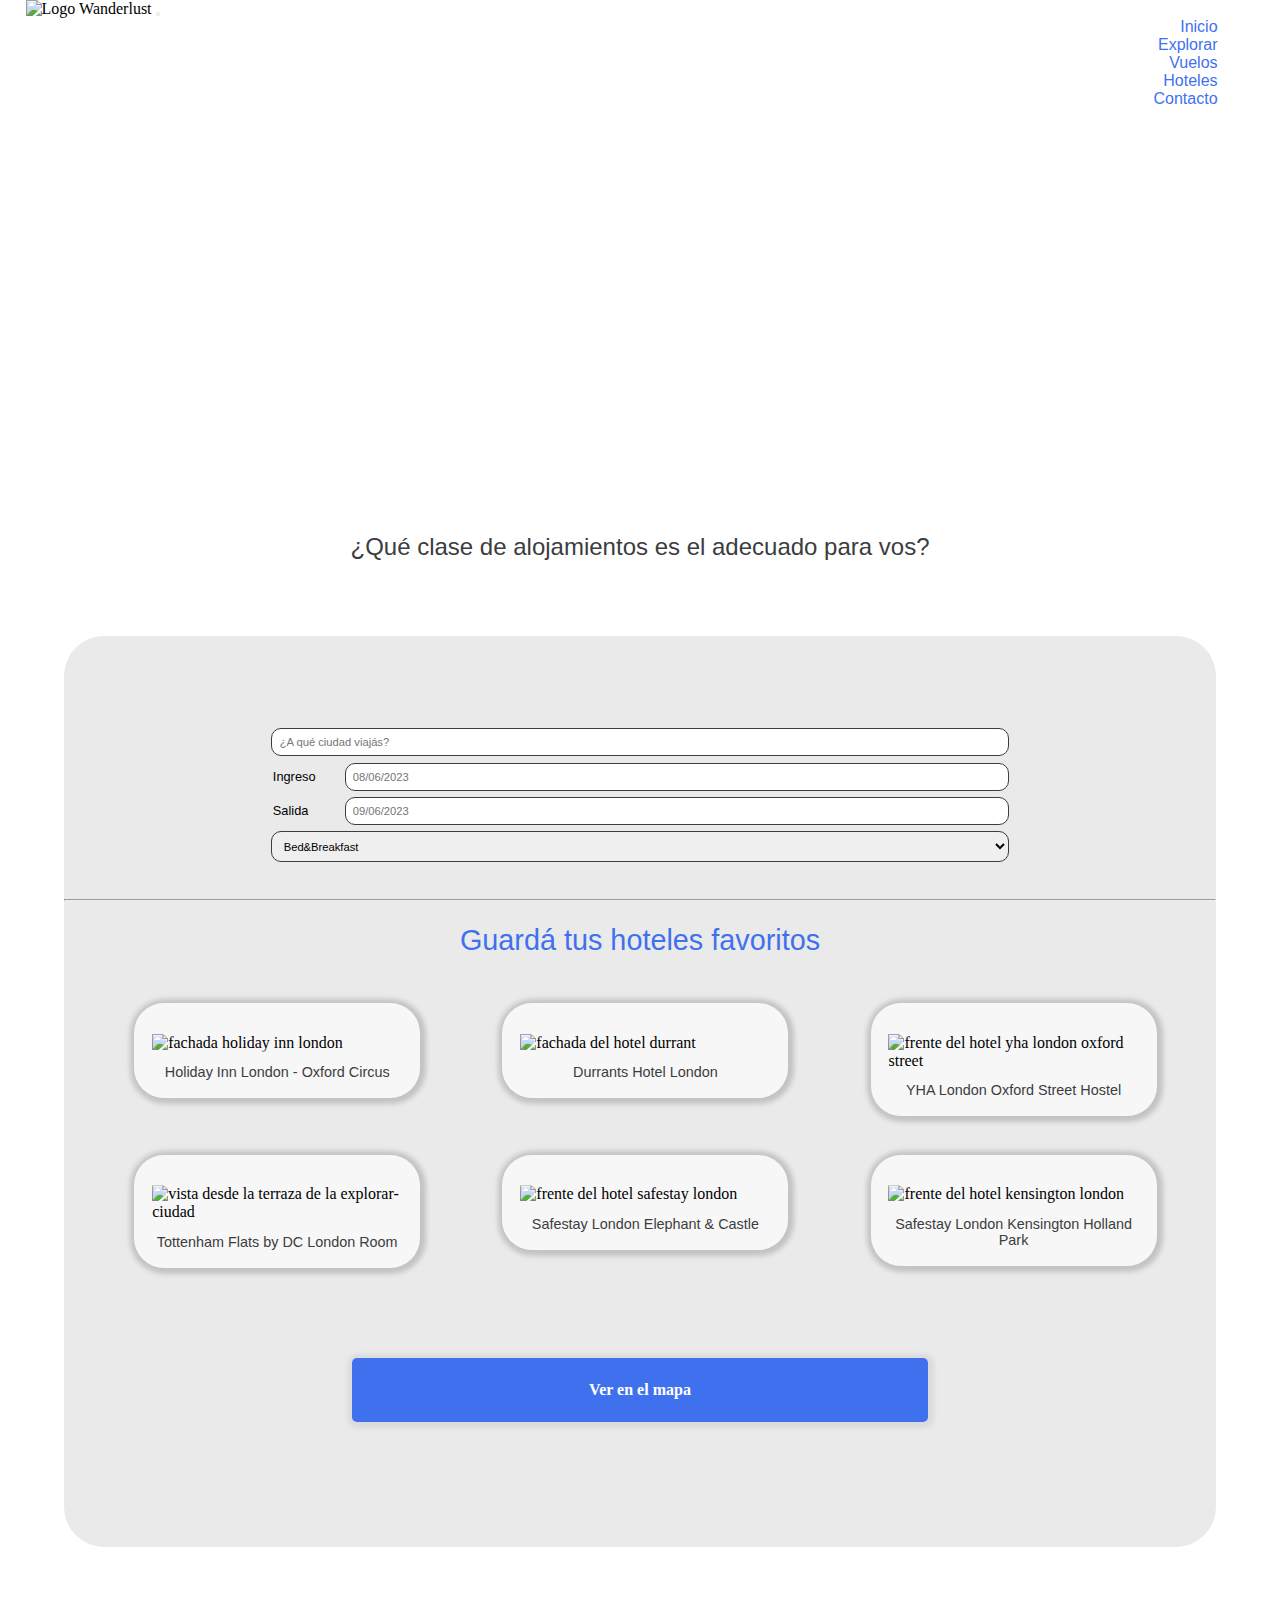
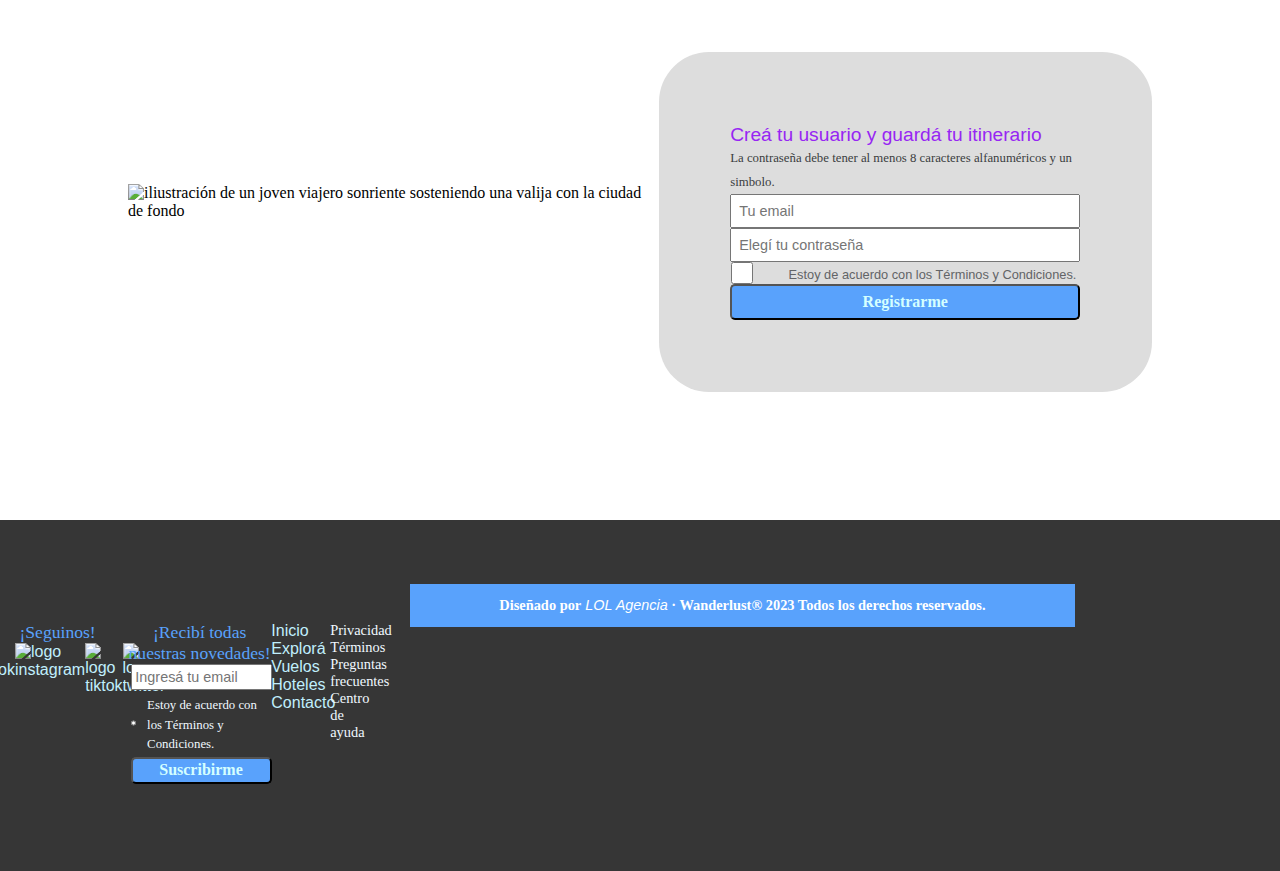
==== pages/hoteles.html @ d381f1c1 "Indentación de todas las páginas" ====
<!DOCTYPE html>
<html lang="en">

<head>
    <meta charset="UTF-8">
    <meta http-equiv="X-UA-Compatible" content="IE=edge">
    <meta name="viewport" content="width=device-width, initial-scale=1.0">
    <link href="https://cdn.jsdelivr.net/npm/bootstrap@5.3.0/dist/css/bootstrap.min.css" rel="stylesheet"
        integrity="sha384-9ndCyUaIbzAi2FUVXJi0CjmCapSmO7SnpJef0486qhLnuZ2cdeRhO02iuK6FUUVM" crossorigin="anonymous">
    <link rel="stylesheet" href="../css/styles.css">
    <link rel="stylesheet" href="https://cdnjs.cloudflare.com/ajax/libs/animate.css/4.1.1/animate.min.css" />

    <link rel="icon" href="../img/favicon-wanderelus.png" type="image/x-icon">


    <title>Encontrá el alojamiento perfecto para tu próximo viaje</title>
    <meta name="description"
        content="Hoteles de lujo, posadas, hostels, encontrá el alojamiento para tu viaje, adaptado a tu presupuesto.">


</head>

<body>
    <header>
        <nav class="navbar navbar-expand-lg bg-body-tertiary">
            <div class="container-fluid">
                <img src="../img/logowanderlust.png" alt="Logo Wanderlust" class="logo">
                <button class="navbar-toggler" type="button" data-bs-toggle="collapse" data-bs-target="#navbarNav"
                    aria-controls="navbarNav" aria-expanded="false" aria-label="Toggle navigation">
                    <span class="navbar-toggler-icon"></span>
                </button>
            </div>
            <div class="collapse navbar-collapse" id="navbarNav">
                <ul class="navbar-nav">
                    <li class="nav-item">
                        <a class="nav-link active" aria-current="page" href="../index.html">Inicio</a>
                    </li>

                    <li class="nav-item">
                        <a class="nav-link" href="./explorar.html">Explorar</a>
                    </li>

                    <li class="nav-item">
                        <a class="nav-link" href="./vuelos.html">Vuelos</a>
                    </li>

                    <li class="nav-item">
                        <a class="nav-link" href="./hoteles.html">Hoteles</a>
                    </li>

                    <li class="nav-item">
                        <a class="nav-link" href="./contacto.html">Contacto</a>
                    </li>
                </ul>
            </div>
            </div>
        </nav>
    </header>

    <main>


        <section>
            <article>
                <div class="banner-princ--hoteles">
                    <h1 class="titulo-paginas animate__animated animate__pulse">Hoteles</h1>
                </div>
                <h2 class="banner-princ__parrafo--pages animate__animated animate__fadeInUp">¿Qué clase de alojamientos
                    es el adecuado para vos?</h2>
            </article>
        </section>


        <div class="buscador-vuelos">
            <div class="filtros-hoteles">
                <input class="filtros-hoteles__ciudad" type="search" ? placeholder="¿A qué ciudad viajás?">
                <label class="filtros-hoteles__checkin">Ingreso</label> <input class="filtros-hoteles__date" type="datetime" placeholder="08/06/2023"
                    min="08/06/2023" max="31/12/2024">
                    <label class="filtros-hoteles__checkin">Salida</label><input class="filtros-hoteles__date" type="datetime" placeholder="09/06/2023"
                    min="09/06/2023" max="31/12/2024">
                <select class="filtros-hoteles__dropdown" name="hoteles" id="clase-de-hoteles"
                    aria-placeholder="¿Qué tipo de alojamiento preferís">
                    <option value="bed">Bed&Breakfast</option>
                    <option value="boutuque">Hotel Boutique</option>
                    <option value="resort">Resort de lujo</option>
                    <option value="aparts">Hosterías y aparts</option>
                    <option value="departamentos">Departamentos</option>
                    <option value="posadas">Posadas</option>
                </select>
            </div>
            </article>
            </section>
            <hr>

            <section>
                <article>
                    <div>
                        <h2 class="subtitulo-secciones">Guardá tus hoteles favoritos</h2>
                    </div>
                </article>

                <div class="contenedor-hoteles">
                    <article class="hoteles-tarjetas">
                        <img class="reseñas__tarjetas__imgreseña" src="../img/holiday-inn.png"
                            alt="fachada holiday inn london">
                        <h3 class="reseñas__tarjetas__user-opinion">Holiday Inn London - Oxford Circus</h3>
                    </article>

                    <article class="hoteles-tarjetas">
                        <img class="reseñas__tarjetas__imgreseña" src="../img/durrants-hotel.png"
                            alt="fachada del hotel durrant">
                        <h3 class="reseñas__tarjetas__user-opinion">Durrants Hotel London</h3>
                    </article>

                    <article class="hoteles-tarjetas">
                        <img class="reseñas__tarjetas__imgreseña" src="../img/yha-london.jpeg"
                            alt="frente del hotel yha london oxford street">
                        <h3 class="reseñas__tarjetas__user-opinion">YHA London Oxford Street Hostel</h3>
                    </article>
                 

                    <article class="hoteles-tarjetas">
                        <img class="reseñas__tarjetas__imgreseña" src="../img/tottenham-london.jpeg"
                            alt="vista desde la terraza de la explorar-ciudad">
                        <h3 class="reseñas__tarjetas__user-opinion">Tottenham Flats by DC London Room</h3>
                    </article>
                

                    <article class="hoteles-tarjetas">
                        <img class="reseñas__tarjetas__imgreseña" src="../img/safestay-london.jpeg"
                            alt="frente del hotel safestay london">
                        <h3 class="reseñas__tarjetas__user-opinion">Safestay London Elephant & Castle</h3>
                    </article>
                  

                    <article class="hoteles-tarjetas">
                        <img class="reseñas__tarjetas__imgreseña" src="../img/kensington-london.jpeg"
                            alt="frente del hotel kensington london">
                        <h3 class="reseñas__tarjetas__user-opinion">Safestay London Kensington Holland Park</h3>
                    </article>
                    

                </div>

                <button class="boton">Ver en el mapa</button>

        </div>


        <section class="registro">
            <div class="registro__ilustracion">
                <img src="../img/ilus-viajero-01.png"
                    alt="iliustración de un joven viajero sonriente sosteniendo una valija con la ciudad de fondo">
            </div>
            <div class="registro__textos">
                <h2 class="registro__textos__titulo"> Creá tu usuario y guardá tu itinerario</h2>
                <input class="footer__formsuscripcion__email" type="mail" placeholder="Tu email">
                <input class="footer__formsuscripcion__email" type="password" placeholder="Elegí tu contraseña">
                <p class="registro__textos__parrafo">La contraseña debe tener al menos 8 caracteres alfanuméricos y un
                    simbolo.</p>
                <input class="footer__formsuscripcion__checkbox--explorar" type="checkbox">
                <p class="footer__formsuscripcion__acuerdo--explorar">Estoy de acuerdo con los Términos y Condiciones.
                </p>
                <button class="footer__formsuscripcion__boton">Registrarme</button>
            </div>


        </section>
    </main>

    <footer>
        <div class="footer">
            <div class="footer">
                <div class="footer__rrss">
                    <h3 class="footer__titulos">¡Seguinos!</h3>
    
                    <ul class="footer__iconos-rrss">
                        <li><a href="https://www.facebook.com" target="blank">
                                <img src="../img/fb.png" alt="logo facebook">
                            </a></li>
                        <li><a href="https://www.instagram.com" target="blank">
                                <img src="../img/inst.png" alt="logo instagram">
                            </a></li>
                        <li><a href="https://www.tiktok.com" target="blank">
                                <img src="../img/tik.png" alt="logo tiktok">
                            </a></li>
                        <li><a href="https://www.twitter.com" target="blank">
                                <img src="../img/tw.png" alt="logo twitter">
                            </a></li>
                    </ul>
    
                </div>

            <div class="footer__suscriptores">
                <h3 class="footer__titulos">¡Recibí todas nuestras novedades!</h3>
                <form action="suscriptores" class="footer__formsuscripcion">
                    <input type="email" placeholder="Ingresá tu email" class="footer__formsuscripcion__email">
                    <input type="checkbox" class="footer__formsuscripcion__checkbox">
                    <p class="footer__formsuscripcion__acuerdo">Estoy de acuerdo con los <a href=""></a>Términos y
                        Condiciones.</p>
                    <button class="footer__formsuscripcion__boton"> Suscribirme</button>
                </form>
            </div>

            <div class="footer__index">
                <nav>
                    <ul class="footer__index__menu">
                        <li><a href="../index.html">Inicio</a></li>
                        <li> <a href="./filtros.html">Explorá</a></li>
                        <li><a href="./vuelos.html">Vuelos </a></li>
                        <li><a href="./hoteles.html">Hoteles </a></li>
                        <li><a href="./contacto.html">Contacto </a></li>
                    </ul>
                </nav>
            </div>
            <div>
                <nav>
                    <ul class="footer__terms">
                        <li>Privacidad</li>
                        <li>Términos</li>
                        <li>Preguntas frecuentes</li>
                        <li>Centro de ayuda</li>
                    </ul>
                </nav>
            </div>
        </div>

        <div class="footer__siteinfo">
            <p>Diseñado por<a href="https://www.agencialol.com.ar"> LOL Agencia</a> · Wanderlust® 2023 Todos los derechos
                reservados.</p>
        </div>
    </footer>

    <script src="https://cdn.jsdelivr.net/npm/bootstrap@5.3.0/dist/js/bootstrap.bundle.min.js"
        integrity="sha384-geWF76RCwLtnZ8qwWowPQNguL3RmwHVBC9FhGdlKrxdiJJigb/j/68SIy3Te4Bkz"
        crossorigin="anonymous"></script>
</body>

</html>
---- css/styles.css ----
@charset "UTF-8";
/* Fuentes */
@font-face {
  font-family: "Quicksand";
  src: url("../fonts/Quicksand-VariableFont_wght.ttf") format("truetype");
  line-height: 1.2rem;
}
@font-face {
  font-family: "Montserrat";
  src: url("../fonts/Montserrat-VariableFont_wght.ttf") format("truetype");
  line-height: 1.2rem;
}
/* Reseteo */
* {
  margin: 0%;
  padding: 0%;
  box-sizing: border-box;
  list-style: none;
}

a {
  color: rgb(192, 239, 253);
  font-family: "Quicksand", sans-serif;
  font-weight: 500;
}
a:hover {
  color: white;
}

a:link {
  text-decoration: none;
}

body {
  width: 100%;
}

/* Textos */
.titulo-secciones {
  color: rgb(89, 162, 252);
  font-family: "Quicksand", sans-serif;
  font-weight: 400;
  font-size: 2.5rem;
  text-align: center;
}

.subtitulo-secciones {
  color: rgb(63, 113, 239);
  font-family: "Quicksand", sans-serif;
  font-weight: 500;
  font-size: 1.8rem;
  text-align: center;
  flex-basis: 50%;
  flex-grow: 2;
  flex-shrink: 0;
  margin-top: 2%;
}

@media screen and (min-width: 768px) {
  .subtitulo-secciones {
    color: rgb(63, 113, 239);
    font-family: "Quicksand", sans-serif;
    font-weight: 500;
    font-size: 2.3rem;
    text-align: center;
    flex-grow: 2;
    flex-shrink: 0;
    margin-top: 2%;
  }
}
.titulo-paginas {
  color: rgb(255, 255, 255);
  font-family: "Montserrat", sans-serif;
  text-transform: uppercase;
  font-weight: 800;
  font-size: 4.7rem;
  text-align: center;
  margin-top: 15%;
}

/* Animaciones */
.animate__pulse {
  width: 100%;
}

/* Header */
.bg-body-tertiary {
  width: 100%;
  padding-left: 2%;
  padding-right: 2%;
}

.logo {
  min-width: 110px;
  max-width: 260px;
}

.navbar .navbar-expand-lg .bg-body-tertiary {
  justify-content: space-between;
}

.navbar-expand-lg .navbar-nav .nav-link {
  width: 100%;
  font-size: 1rem;
  font-family: "Montserrat", sans-serif;
  display: flex;
  flex-flow: row nowrap;
  justify-content: flex-end;
  font-family: "Montserrat", sans-serif;
  font-weight: 500;
  color: rgb(63, 113, 239);
  padding-right: 3%;
}
.navbar-expand-lg .navbar-nav .nav-link:hover {
  text-decoration: none;
  color: rgb(151, 38, 243);
  font-weight: 600;
  text-decoration: underline dotted 2px;
}
.navbar-expand-lg .navbar-nav .nav-link .navbar-toggler {
  border: solid 1px rgb(59, 61, 63);
  padding: 0.3rem;
}
.navbar-expand-lg .navbar-nav .nav-link .navbar-toggler:hover {
  border: none;
  background-color: rgb(154, 206, 251);
}
.navbar-expand-lg .navbar-nav .nav-link .navbar-toggler-icon {
  background-image: url("/img/menu.png");
  max-height: 25px;
}
.navbar-expand-lg .navbar-nav .nav-link .navbar-toggler-icon:hover {
  filter: brightness(200%);
}

.footer {
  width: 100%;
  background-color: rgb(54, 54, 54);
  padding-top: 5%;
  padding-bottom: 5%;
  margin-top: 5%;
  display: grid;
  grid-template-columns: repeat(2, 1fr);
  grid-auto-rows: auto;
  justify-content: space-between;
  align-items: center;
  gap: 2%;
  align-items: start;
}
.footer__titulos {
  font-family: "Quicksand";
  font-size: 1.1rem;
  color: rgb(89, 162, 252);
  font-weight: 500;
  text-align: center;
}
.footer__textos {
  color: rgb(212, 255, 255);
  font-weight: 300;
  font-size: 0.8rem;
  text-align: center;
}
.footer__rrss {
  grid-column: span 2;
  width: 100%;
}
.footer__iconos-rrss {
  grid-column: span 2;
  display: flex;
  justify-content: center;
}
.footer__suscriptores {
  width: 90%;
  grid-column: span 2;
  margin-left: auto;
  margin-right: auto;
  font-family: "Quicksand", "sans-serif";
  font-weight: 500;
  font-size: 1rem;
  text-align: left;
  border-radius: 5px;
}
.footer__formsuscripcion {
  width: 90%;
  margin-left: auto;
  margin-right: auto;
  display: grid;
  grid-template-columns: 10% 90%;
  grid-template-rows: repeat(3 1fr);
  gap: 2%;
  margin-bottom: 5%;
}
.footer__formsuscripcion__email {
  grid-column: span 2;
  font-size: 0.9rem;
  padding: 2%;
}
.footer__formsuscripcion__checkbox {
  width: 40%;
  justify-content: center;
}
.footer__formsuscripcion__acuerdo {
  color: aliceblue;
  font-family: "Quicksand", "sans-serif";
  font-weight: 500;
  font-size: 0.8rem;
  text-align: left;
  line-height: 1.2rem;
  margin-top: 3%;
}
.footer__formsuscripcion__boton {
  grid-column: span 2;
  font-family: "Quicksand", "sans-serif";
  font-weight: 600;
  font-size: 1rem;
  text-align: center;
  color: rgb(212, 255, 255);
  background-color: rgb(89, 162, 252);
  padding: 2%;
  border-radius: 5px;
  margin: 0%;
}
.footer__formsuscripcion__boton:hover {
  background-color: rgb(151, 38, 243);
}
.footer__index {
  display: flex;
  flex-direction: row;
  width: 80%;
  margin-left: auto;
  margin-right: auto;
  justify-content: center;
}
.footer__menu li a {
  color: aliceblue;
  font-family: "Quicksand", sans-serif;
  font-weight: 500;
  font-size: 0.9rem;
  text-align: center;
}
.footer__menu li a:hover {
  color: rgb(157, 207, 252);
  font-size: 1rem;
}
.footer__terms {
  color: aliceblue;
  font-family: "Quicksand", "sans-serif";
  font-weight: 500;
  font-size: 0.9rem;
  text-align: left;
  padding: 0%;
}
.footer__siteinfo {
  grid-column: span 2;
  background-color: rgb(89, 162, 252);
  padding: 2% 6%;
  font-family: "Quicksand";
  color: rgb(255, 255, 255);
  font-weight: 600;
  text-align: center;
  font-size: 0.9rem;
}
.footer__siteinfo a {
  color: rgb(255, 255, 255);
  font-weight: 400;
  font-style: italic;
}
.footer__siteinfo a:hover {
  color: rgb(63, 113, 239);
  font-weight: 600;
  font-style: none;
  text-transform: uppercase;
}

/*  Footer Desktop*/
@media screen and (min-width: 1024px) {
  .footer {
    display: grid;
    grid-template-columns: 30% 40% 10% 10% 10%;
    grid-template-rows: auto;
    justify-content: left;
    align-items: top;
    padding-top: 5%;
    padding-bottom: 5%;
    align-items: start;
  }
  .footer__rrss {
    align-items: top;
    width: 100%;
    grid-column: 1;
  }
  .footer__suscriptores {
    width: 100%;
    grid-column: 2;
  }
  .footer__formsuscripcion {
    width: 90%;
    margin-left: auto;
    margin-right: auto;
    display: grid;
    grid-template-columns: 10% 90%;
    grid-template-rows: repeat(3 1fr);
    gap: 2%;
  }
  .footer__formsuscripcion__email {
    grid-column: span 2;
    font-size: 0.9rem;
    padding: 2%;
  }
  .footer__formsuscripcion__checkbox {
    width: 40%;
    justify-content: center;
  }
  .footer__formsuscripcion__index {
    display: flex;
    flex-direction: row;
  }
}
.boton {
  width: 50%;
  margin-left: auto;
  margin-right: auto;
  margin-top: 2%;
  margin-bottom: 2%;
  display: flex;
  justify-content: center;
  flex-wrap: nowrap;
  font-family: "Quicksand", "sans-serif";
  font-weight: 600;
  font-size: 1rem;
  text-align: center;
  color: rgb(63, 113, 239);
  background-color: rgb(63, 113, 239);
  padding: 2% 7%;
  border: none;
  border-radius: 5px;
  box-shadow: 1px 1px 5px 5px rgba(0, 0, 0, 0.065);
}
.boton:hover {
  font-weight: 600;
  font-size: 1rem;
  color: rgb(180, 226, 249);
  background-color: rgb(151, 38, 243);
}

/* Banner */
.banner-princ {
  width: 100%;
  padding: 4%;
  height: 350px;
  background-image: url(../img/fondo-home.jpg);
  background-attachment: fixed;
  background-size: cover;
  background-repeat: no-repeat;
  display: flex;
  flex-flow: column nowrap;
  justify-content: flex-start;
  margin: 0%;
}
.banner-princ__titulo {
  color: rgb(63, 113, 239);
  font-family: "Quicksand", sans-serif;
  font-weight: 600;
  font-size: 1.8rem;
}
.banner-princ__parrafo {
  width: 70%;
  font-size: 1rem;
  font-family: "Montserrat", sans-serif;
  font-weight: 500;
  color: rgb(59, 61, 63);
  line-height: 1.5rem;
  text-align: left;
  margin-top: 0.5rem;
}

/* Itinerario */
.itinerario {
  width: 80%;
  margin-left: auto;
  margin-right: auto;
}
.itinerario_titulo {
  color: rgb(63, 113, 239);
  font-family: "Quicksand", sans-serif;
  font-weight: 400;
  font-size: 1.8rem;
  text-align: center;
  padding: 1.5rem;
  margin-top: 2%;
}
.itinerario__contenido {
  margin: 4%;
  display: flex;
  flex-direction: column;
  justify-content: center;
  align-items: center;
  gap: 5%;
  padding: 1%, 3%, 1%, 3%;
}
.itinerario__imagen {
  width: 90%;
  height: 50%;
  object-fit: fill;
  border-radius: 70px;
}
.itinerario__parrafo {
  font-size: 0.9rem;
  font-family: "Montserrat", sans-serif;
  font-weight: 500;
  color: rgb(59, 61, 63);
  line-height: 1.5rem;
  margin: 3%;
  text-align: center;
}

/* Sección Hoteles */
.hoteles {
  width: 80%;
  margin-left: auto;
  margin-right: auto;
  padding: 3% 5% 50% 5%;
  background-color: rgb(216, 216, 216);
  border-radius: 40px;
}
.hoteles__encabezado {
  width: 100%;
  display: flex;
  flex-flow: column nowrap;
  justify-content: center;
  align-items: top;
  gap: 2%;
  padding: 2%;
  overflow: auto;
}
.hoteles__encabezado__titulo {
  color: rgb(63, 113, 239);
  font-family: "Quicksand", sans-serif;
  font-weight: 500;
  font-size: 2rem;
  text-align: center;
  flex-basis: 50%;
  flex-grow: 2;
  flex-shrink: 0;
  margin-top: 2%;
}
.hoteles__encabezado__subtitulo {
  color: rgb(151, 38, 243);
  font-family: "Quicksand", sans-serif;
  font-weight: 600;
  font-size: 1.2rem;
  text-align: center;
}
.hoteles__encabezado__parrafo {
  font-size: 0.8rem;
  font-family: "Montserrat", sans-serif;
  font-weight: 500;
  text-align: center;
  color: rgb(59, 61, 63);
  line-height: 1.5rem;
  flex-basis: 40%;
  flex-shrink: 0;
  padding: 2%;
  align-self: center;
}
.hoteles__destacados {
  width: 100%;
  display: grid;
  grid-template-columns: 1fr 1fr;
  grid-template-rows: 1fr;
  gap: 4%;
  align-items: flex-start;
  margin-bottom: 8%;
}
.hoteles__destacados__tarjetas {
  background-color: aliceblue;
  border-radius: 30px;
  padding: 10%;
  justify-content: center;
  align-items: center;
  gap: 2%;
  box-shadow: 1px 1px 5px 5px rgba(0, 0, 0, 0.065);
}
.hoteles__destacados__tarjetas:hover {
  width: 102%;
  background-color: rgb(217, 233, 247);
}
.hoteles__destacados__imagen {
  width: 100%;
  align-self: center;
  border-radius: 10px;
}
.hoteles__destacados__titulo {
  font-size: 0.9rem;
  font-family: "Montserrat", sans-serif;
  font-weight: 400;
  color: rgb(100, 143, 186);
  text-align: center;
  padding-top: 10px;
}
.hoteles__destacados__titulo:hover {
  font-weight: 500;
  color: rgb(46, 114, 182);
}
.hoteles__ubicacion {
  width: 100%;
  display: flex;
  flex-flow: column nowrap;
  gap: 10%;
  margin-top: 2%;
}
.hoteles__ubicacion__titulo {
  color: rgb(151, 38, 243);
  font-family: "Quicksand", sans-serif;
  font-weight: 500;
  font-size: 1.2rem;
  text-align: center;
  padding-bottom: 2%;
}
.hoteles__ubicacion__mapa {
  width: 80%;
  margin-left: auto;
  margin-right: auto;
  width: 100%;
}

/* Sección Recordatorios */
.recordatorios {
  display: flex;
  flex-direction: column;
  align-items: center;
  margin-top: -40%;
}
.recordatorios__ilustracion {
  width: 80%;
  display: flex;
  justify-content: center;
}
.recordatorios__ilustracionimg {
  max-width: 90%;
  margin-top: 15%;
}
.recordatorios__textos {
  width: 80%;
  margin-left: auto;
  margin-right: auto;
  display: grid;
  grid-template-columns: 1fr 5fr;
  grid-template-rows: 1fr 2fr;
  margin-top: 4%;
  justify-content: left;
}
.recordatorios__textos__switch {
  grid-column: 1;
  max-width: 70%;
}
.recordatorios__textos__titulo {
  grid-column: 2;
  text-align: left;
  margin-left: -4%;
  color: rgb(151, 38, 243);
  font-family: "Quicksand", sans-serif;
  font-weight: 500;
  font-size: 1.2rem;
}
.recordatorios__textos__parrafo {
  grid-row: 2/span 1;
  grid-column: 1/span 2;
  text-align: left;
  font-size: 0.8rem;
  font-family: "Montserrat", sans-serif;
  font-weight: 500;
  text-align: left;
  color: rgb(59, 61, 63);
  line-height: 1.5rem;
  flex-basis: 40%;
  flex-shrink: 0;
}

/* Sección Reseñas */
.reseñas__titulo {
  color: rgb(63, 113, 239);
  font-family: "Quicksand", sans-serif;
  font-weight: 500;
  font-size: 0.9rem;
  text-align: center;
  flex-basis: 50%;
  flex-grow: 2;
  flex-shrink: 0;
  margin-top: 8%;
}

.reseñas__reseñas__divisor {
  height: 10px;
  border: 0;
  box-shadow: 0 10px 10px -10px #8c8b8b inset;
}

.reseñas__tarjetas {
  width: 80%;
  margin-left: auto;
  margin-right: auto;
  width: 60%;
  display: flex;
  flex-flow: column nowrap;
  justify-content: space-between;
  align-items: center;
  column-gap: 2%;
}
.reseñas__tarjetas__contenedor {
  width: 90%;
  margin-bottom: 10%;
  background-color: rgb(247, 247, 247);
  border-radius: 30px;
  padding: 5%;
  display: grid;
  grid-template-columns: 30% 70%;
  grid-auto-rows: auto;
  box-shadow: 1px 1px 5px 5px rgba(0, 0, 0, 0.167);
  align-self: center;
}
.reseñas__tarjetas__imagen {
  border-radius: 50px;
  max-width: 50px;
  height: 50px;
  object-fit: cover;
  grid-row: span 2;
}
.reseñas__tarjetas__user-name {
  color: rgb(100, 143, 186);
  font-family: "Quicksand", sans-serif;
  font-weight: 600;
  font-size: 1rem;
  text-align: left;
  align-self: center;
  grid-column: 2;
  padding-left: 2%;
}
.reseñas__tarjetas__user-country {
  color: rgb(59, 61, 63);
  font-family: "Quicksand", sans-serif;
  font-weight: 500;
  font-size: 0.8rem;
  text-align: left;
  grid-column: 2;
  padding-left: 2%;
}
.reseñas__tarjetas__imgreseña {
  padding: 5% 0%;
  border-radius: 10px;
  width: 100%;
  border-radius: 15%;
  object-fit: cover;
  grid-column: span 2;
}
.reseñas__tarjetas__user-opinion {
  grid-column: span 2;
  font-family: "Montserrat", sans-serif;
  font-weight: 500;
  font-size: 0.8rem;
  text-align: center;
  color: rgb(59, 61, 63);
}
.reseñas__tarjetas__estrellas {
  grid-column: span 2;
  width: 50%;
  justify-self: center;
}

/* Tablet */
@media screen and (min-width: 768px) and (max-width: 1024px) {
  /* Banner */
  .banner-princ {
    height: 450px;
  }
  .banner-princ__parrafo {
    width: 50%;
    font-size: 1.2rem;
    line-height: 1.6rem;
  }
  .banner-princ__titulo {
    font-size: 2.5rem;
  }
  /* Itinerario */
  .itinerario {
    width: 80%;
    margin-left: auto;
    margin-right: auto;
  }
  .itinerario__titulo {
    font-weight: 500;
    font-size: 2.2rem;
    text-align: center;
    flex-basis: 50%;
    flex-shrink: 0;
  }
  .itinerario__contenido {
    width: 80%;
    margin-left: auto;
    margin-right: auto;
    display: flex;
    flex-flow: row nowrap;
    justify-content: flex-start;
    align-items: flex-start;
    column-gap: normal;
  }
  .itinerario__imagen {
    flex-direction: column;
    max-width: 70%;
    width: 80%;
    margin-left: auto;
    margin-right: auto;
    flex-shrink: 1;
    padding: 2%;
  }
  .itinerario__parrafo {
    font-size: 1rem;
    font-family: "Montserrat", sans-serif;
    font-weight: 400;
    color: rgb(59, 61, 63);
    line-height: 1.4rem;
    text-align: left;
    flex-basis: 40%;
    flex-shrink: 0;
    align-self: center;
  }
  /* Sección Hoteles */
  .hoteles__encabezado {
    margin: 0% 4%;
  }
  .hoteles__encabezado__parrafo {
    font-weight: 500;
    font-size: 0.9rem;
  }
  .hoteles__encabezado__subtitulo {
    font-size: 1.6rem;
  }
  .hoteles__destacados {
    align-items: space-between;
  }
  .hoteles__destacados__parrafo {
    font-size: 1.3rem;
    font-family: "Montserrat", sans-serif;
    font-weight: 500;
    text-align: center;
    color: rgb(59, 61, 63);
    line-height: 1.5rem;
    flex-basis: 40%;
    flex-shrink: 0;
    padding: 2%;
    align-self: center;
  }
  .hoteles__destacados__mapa {
    width: 100%;
  }
  .hoteles__destacadosubicacion__titulo {
    color: rgb(151, 38, 243);
    font-family: "Quicksand", sans-serif;
    font-weight: 500;
    font-size: 1.2rem;
    text-align: center;
    padding-bottom: 2%;
  }
  .hoteles__destacadosubicacion__mapa {
    width: 80%;
    margin-left: auto;
    margin-right: auto;
  }
  /* Sección Recordatorios */
  .recordatorios {
    width: 80%;
    margin-left: auto;
    margin-right: auto;
    margin-bottom: 10%;
    display: flex;
    flex-flow: row nowrap;
    flex-basis: 40% 60%;
    margin-top: -42%;
    justify-content: center;
    gap: 15;
  }
  .recordatoriosilustracion {
    flex-basis: 40%;
  }
  .recordatorios__textos {
    flex-grow: 1;
    grid-template-columns: 15% 85%;
  }
  .recordatorios__textos__switch {
    display: grid;
    max-width: 30px;
    align-self: center;
  }
  .recordatorios__textos__titulo {
    display: grid;
    text-align: left;
    margin-left: 1%;
    align-self: center;
    color: rgb(151, 38, 243);
    font-family: "Quicksand", sans-serif;
    font-weight: 500;
    font-size: 1.2rem;
  }
  .recordatorios__textos__parrafo {
    display: grid;
    grid-column: 1/span 2;
    text-align: left;
    font-size: 0.8rem;
    font-weight: 500;
    color: rgb(59, 61, 63);
    line-height: 1.5rem;
    padding: 2% 2% 4% 2%;
  }
  /* Sección Reseñas */
  .reseñas__titulo {
    font-size: 1.3rem;
  }
  .reseñas__tarjetas {
    width: 80%;
    margin-left: auto;
    margin-right: auto;
    margin-top: 8%;
    display: grid;
    grid-template-columns: repeat(2, 1fr);
    justify-content: space-between;
    align-items: center;
  }
  .reseñas__tarjetas__contenedor {
    width: 80%;
    margin-left: auto;
    margin-right: auto;
    margin-bottom: 20%;
    background-color: rgb(247, 247, 247);
    border-radius: 30px;
    padding: 5%;
    display: grid;
    grid-template-columns: 20% 80%;
    grid-auto-rows: auto;
    box-shadow: 1px 1px 5px 5px rgba(0, 0, 0, 0.065);
    align-self: center;
  }
  .reseñas__tarjetas__imagen {
    max-width: 40px;
    height: 40px;
  }
  .reseñas__tarjetas__user-name {
    padding-left: 10%;
  }
  .reseñas__tarjetas__user-country {
    padding-left: 10%;
  }
  .reseñas__tarjetas__imgreseña {
    object-fit: fill;
    grid-column: span 2;
  }
  .reseñas__tarjetas__user-opinion {
    grid-column: span 2;
    font-family: "Montserrat", sans-serif;
    font-weight: 500;
    font-size: 0.8rem;
    text-align: center;
    color: rgb(59, 61, 63);
  }
  .reseñas__tarjetas__estrellas {
    grid-column: span 2;
    width: 50%;
    justify-self: center;
  }
}
/* Desktop */
@media screen and (min-width: 1024px) {
  /* Banner */
  .banner-princ {
    height: 550px;
  }
  .banner-princ__parrafo {
    margin-top: 1%;
    width: 40%;
    font-size: 1.3rem;
    line-height: 1.8rem;
  }
  .banner-princ__titulo {
    font-size: rem;
  }
  /* Itinerario */
  .itinerario {
    width: 80%;
    margin-left: auto;
    margin-right: auto;
  }
  .itinerario__titulo {
    font-weight: 500;
    font-size: 2.5rem;
    flex-basis: 50%;
    flex-grow: 2;
    flex-shrink: 0;
  }
  .itinerario__contenido {
    width: 80%;
    margin-left: auto;
    margin-right: auto;
    display: flex;
    flex-flow: row nowrap;
    justify-content: flex-start;
    align-items: flex-start;
  }
  .itinerario__imagen {
    flex-direction: column;
    max-width: 50%;
    flex-shrink: 1;
    width: 80%;
    margin-left: auto;
    margin-right: auto;
  }
  .itinerario__parrafo {
    font-size: 1rem;
    font-weight: 400;
    line-height: 1.7rem;
    text-align: left;
    flex-basis: 40%;
    flex-shrink: 0;
    align-self: center;
  }
  /* Sección Hoteles */
  .hoteles {
    width: 80%;
    margin-left: auto;
    margin-right: auto;
    padding: 3% 8% 30% 8%;
  }
  .hoteles__encabezado__parrafo {
    font-weight: 500;
    font-size: 0.9rem;
  }
  .hoteles__destacados {
    grid-template-columns: 1fr 1fr 1fr 1fr;
  }
  .hoteles__destacados__ubicacion__titulo {
    color: rgb(151, 38, 243);
    font-family: "Quicksand", sans-serif;
    font-weight: 500;
    font-size: 1.6rem;
    text-align: center;
    padding-bottom: 8%;
  }
  .hoteles__destacados__ubicacion__mapa {
    width: 80%;
    margin-left: auto;
    margin-right: auto;
  }
  /* Sección Recordatorios */
  .recordatorios {
    width: 80%;
    margin-left: auto;
    margin-right: auto;
    display: flex;
    flex-flow: row nowrap;
    margin-top: -24%;
    justify-content: center;
    margin-bottom: 8%;
  }
  .recordatorios__ilustracionimg {
    width: 50%;
  }
  .recordatorios__textos {
    width: 50%;
    margin-right: 5%;
    margin-top: -10%;
    display: grid;
    grid-auto-rows: auto;
    grid-template-columns: 10% 90%;
    justify-items: space-between;
    gap: 5%;
    align-self: top;
  }
  .recordatorios__textos__switch {
    display: grid;
    max-width: 40px;
    align-self: center;
  }
  .recordatorios__textos__titulo {
    display: grid;
    text-align: left;
    margin-left: 1%;
    align-self: center;
    font-weight: 500;
    font-size: 1.2rem;
  }
  .recordatorios__textos__parrafo {
    font-size: 0.9rem;
    font-weight: 500;
    padding: 2% 10% 4% 2%;
    align-self: center;
  }
  /* Sección Reseñas*/
  .reseñas__titulo {
    font-size: 1.3rem;
  }
  .reseñas__tarjetas {
    width: 80%;
    margin-left: auto;
    margin-right: auto;
    display: grid;
    grid-template-columns: repeat(4, 1fr);
    justify-content: space-between;
    align-items: center;
  }
  .reseñas__tarjetas__contenedor {
    width: 80%;
    margin-bottom: 20%;
    background-color: rgb(247, 247, 247);
    border-radius: 30px;
    padding: 5%;
    display: grid;
    grid-template-columns: 20% 80%;
    grid-auto-rows: auto;
    box-shadow: 1px 1px 5px 5px rgba(0, 0, 0, 0.065);
    align-self: center;
  }
  .reseñas__tarjetas__imagen {
    max-width: 40px;
    height: 40px;
    grid-row: span 2;
  }
  .reseñas__tarjetas__user-name {
    padding-left: 10%;
  }
  .reseñas__tarjetas__user-country {
    padding-left: 10%;
  }
  .reseñas__tarjetas__imgreseña {
    object-fit: fill;
    grid-column: span 2;
  }
  .reseñas__tarjetas__user-opinion {
    grid-column: span 2;
    font-weight: 400;
    font-size: 0.8rem;
  }
  .reseñas__tarjetas__estrellas {
    grid-column: span 2;
    width: 50%;
    justify-self: center;
  }
}
/* Explorar */
/* Sección Banner*/
.banner-princ__titulo--pages {
  color: rgb(255, 255, 255);
  font-family: "Montserrat", sans-serif;
  text-transform: uppercase;
  font-weight: 800;
  font-size: 4.7rem;
  text-align: center;
  margin-top: 20%;
}
.banner-princ__parrafo-pages {
  width: 80%;
  margin-left: auto;
  margin-right: auto;
  margin-top: 3%;
  padding: 5%;
  font-size: 0.9rem;
  font-family: "Montserrat", sans-serif;
  font-weight: 500;
  color: rgb(59, 61, 63);
  line-height: 1.5rem;
  text-align: center;
}
.banner-princ--explorar {
  background-attachment: fixed;
  height: 350px;
  background-size: cover;
  background-repeat: no-repeat;
  display: flex;
  flex-flow: column nowrap;
  justify-content: flex-start;
  margin-bottom: 5%;
  background-image: url(../img/banner-explora.jpg);
  background-position: 100% 50%;
}

/* Sección Buscador*/
.explorar {
  width: 80%;
  width: 80%;
  margin-left: auto;
  margin-right: auto;
  display: grid;
  grid-template-columns: 70% 30%;
  grid-auto-rows: auto;
  padding: 3% 8% 10% 8%;
  background-color: rgba(232, 232, 232, 0.902);
  border-radius: 40px;
  gap: 3%;
}
.explorar__ciudad {
  font-size: 0.7rem;
  padding: 2%;
  width: 100%;
  font-family: "Montserrat", sans-serif;
  border-radius: 10px;
  border-style: solid 1px grey;
}
.explorar__fecha {
  font-size: 0.7rem;
  padding: 2%;
  width: 100%;
  font-family: "Montserrat", sans-serif;
  border-radius: 10px;
  border-style: solid 1px grey;
}
.explorar__opciones {
  font-size: 0.7rem;
  padding: 2%;
  width: 100%;
  font-family: "Montserrat", sans-serif;
  border-radius: 10px;
  border-style: solid 1px grey;
  grid-column: span 2;
}
.explorar .hoteles__ubicacion__mapa--explorar {
  grid-column: span 2;
  width: 80%;
  margin-left: auto;
  margin-right: auto;
  margin-top: 5%;
}

/* Sección Destacados*/
.lugares {
  width: 100%;
  padding: 3% 8% 20% 8%;
  border-radius: 40px;
}
.lugares__encabezado__titulo {
  color: rgb(89, 162, 252);
  font-family: "Quicksand", sans-serif;
  font-weight: 500;
  font-size: 1.8rem;
  text-align: center;
  flex-basis: 50%;
  flex-grow: 2;
  flex-shrink: 0;
  margin-top: 5%;
  margin-bottom: 5%;
}
.lugares__destacados {
  display: grid;
  grid-template-columns: 1fr 1fr;
  grid-template-rows: 1fr 1fr;
  gap: 4%;
  align-items: flex-start;
  margin-bottom: 8%;
}
.lugares__destacados__tarjetas {
  background-color: aliceblue;
  width: 100%;
  border-radius: 30px;
  padding: 10%;
  justify-content: center;
  align-items: center;
  gap: 2%;
  box-shadow: 1px 1px 5px 5px rgba(0, 0, 0, 0.065);
}
.lugares__destacados__tarjetas:hover {
  width: 102%;
  background-color: rgb(217, 233, 247);
}
.lugares__destacados__imagen {
  width: 100%;
  border-radius: 10%;
}
.lugares__destacados__titulo {
  font-size: 0.9rem;
  font-family: "Montserrat", sans-serif;
  font-weight: 400;
  color: rgb(100, 143, 186);
  text-align: center;
  padding-top: 10px;
}
.lugares__destacados__titulo:hover {
  font-weight: 500;
  color: rgb(46, 114, 182);
}
.lugares__destacados__parrafo {
  font-size: 0.9rem;
  font-family: "Montserrat", sans-serif;
  font-weight: 500;
  text-align: center;
  color: rgb(59, 61, 63);
  line-height: 1.5rem;
  flex-basis: 40%;
  flex-shrink: 0;
  padding: 2%;
  align-self: center;
}

/* Sección Registro */
.registro {
  width: 100%;
  display: flex;
  flex-direction: column;
  align-items: center;
  margin-top: 10%;
  gap: 10;
}
.registro__ilustracion {
  width: 80%;
  margin-left: auto;
  margin-right: auto;
  display: flex;
  justify-content: center;
}
.registro__ilustracionimg {
  width: 50%;
}
.registro__textos {
  width: 80%;
  margin-left: auto;
  margin-right: auto;
  display: grid;
  grid-template-columns: 1fr 5fr;
  grid-template-rows: 1fr;
  margin-top: 4%;
  justify-content: left;
  background-color: #dddddd;
  border-radius: 50px;
  padding: 12%;
}
.registro__textos__titulo {
  grid-column: span 2;
  text-align: left;
  color: rgb(151, 38, 243);
  font-family: "Quicksand", sans-serif;
  font-weight: 500;
  font-size: 1.2rem;
}
.registro__textos__parrafo {
  grid-row: 2/span 1;
  grid-column: 1/span 2;
  text-align: left;
  font-size: 0.8rem;
  font-family: "Montserrat", "sans-serif";
  font-weight: 500;
  text-align: left;
  color: rgb(59, 61, 63);
  line-height: 1.5rem;
  flex-basis: 40%;
  flex-shrink: 0;
}
.registro .footer__formsuscripcion__acuerdo--explorar {
  color: rgb(98, 100, 103);
  font-family: "Quicksand", sans-serif;
  font-weight: 500;
  font-size: 0.8rem;
  text-align: left;
  line-height: 1.2rem;
  margin-top: 1%;
}
.registro .footer__formsuscripcion__checkbox--explorar {
  width: 40%;
}
.registro .footer__formsuscripcion__boton:hover {
  background-color: rgb(151, 38, 243);
}

/* Tablet*/
@media screen and (min-width: 768px) and (max-width: 1024px) {
  /* Banner*/
  .banner-princ__titulo--pages {
    margin-top: 20%;
  }
  .banner-princ__parrafo-pages {
    font-size: 1rem;
  }
  .banner-princ--explorar {
    background-position: 50% 100%;
  }
  /* Sección Buscador*/
  .explorar__ciudad {
    font-size: 0.9rem;
  }
  /* Sección Destacados*/
  .lugares {
    padding: 3% 8% 10% 8%;
  }
  .lugares__encabezado__titulo {
    font-size: 2.2rem;
  }
  .lugares__destacados {
    display: grid;
    grid-template-columns: 1fr 1fr 1fr;
    grid-template-rows: 1fr 1fr;
    gap: 4%;
    align-items: flex-start;
    margin-bottom: 8%;
  }
  .lugares__tarjetas:hover {
    width: 100%;
  }
  /* Sección Registro */
  .registro__textos {
    padding: 8%;
  }
  .registro .footer__formsuscripcion__acuerdo--explorar {
    margin-top: 3%;
  }
  .registro .footer__formsuscripcion__checkbox--explorar {
    width: 25%;
  }
}
/* Desktop */
@media screen and (min-width: 1024px) {
  /* Banner*/
  .banner-princ__titulo--pages {
    margin-top: 20%;
  }
  .banner-princ__parrafo-pages {
    font-size: 1rem;
    line-height: 2rem;
  }
  .banner-princ--explorar {
    background-position: 50% 100%;
  }
  /* Sección Buscador*/
  .explorar__ciudad {
    font-size: 1.1rem;
  }
  /* Sección Destacados*/
  .lugares {
    padding: 3% 8% 5% 8%;
  }
  .lugares__encabezado__titulo {
    font-size: 2.3rem;
  }
  .lugares__encabezado__parrafo {
    font-size: 2.3rem;
    font-weight: 500;
  }
  .lugares__destacados {
    display: grid;
    grid-template-columns: 1fr 1fr 1fr;
    grid-template-rows: 1fr 1fr;
    gap: 4%;
    align-items: flex-start;
    margin-bottom: 8%;
    margin-top: 3%;
  }
  /* Sección Registro */
  .registro {
    width: 80%;
    margin-left: auto;
    margin-right: auto;
    display: flex;
    flex-direction: row;
    align-items: center;
    margin-top: 5%;
  }
  .registro__ilustracion {
    width: 100%;
    display: flex;
    justify-content: center;
  }
  .registro__textos {
    padding: 7%;
  }
  .registro .footer__formsuscripcion__checkbox--explorar {
    width: 40%;
  }
}
/* Banner */
.banner-princ--hoteles {
  background-image: url(../img/banner-hotel.jpg);
  background-position: 100% 100%;
  background-attachment: fixed;
  height: 350px;
  background-size: cover;
  background-repeat: no-repeat;
  display: flex;
  flex-flow: column nowrap;
  justify-content: flex-start;
  margin-bottom: 5%;
}
.banner-princ__parrafo--pages {
  width: 80%;
  margin-left: auto;
  margin-right: auto;
  margin-top: 2%;
  padding: 5%;
  font-size: 1.2rem;
  font-family: "Montserrat", sans-serif;
  font-weight: 500;
  color: rgb(59, 61, 63);
  line-height: 1.5rem;
  text-align: center;
}

/* Buscador Hoteles */
.filtros-hoteles {
  width: 80%;
  margin-left: auto;
  margin-right: auto;
  width: 90%;
  margin-top: 5%;
  display: grid;
  grid-template-columns: 20% 80%;
  grid-auto-rows: auto;
  padding: 3% 8% 5% 8%;
  grid-row-gap: 6%;
}
.filtros-hoteles__ciudad {
  grid-column: span 2;
  border-radius: 10px;
  font-family: "Montserrat", sans-serif;
  font-size: 0.7rem;
  font-weight: 500;
  padding: 1%;
  border: solid 1px rgb(59, 61, 63);
}
.filtros-hoteles__checkin {
  font-family: "Montserrat", sans-serif;
  font-weight: 500;
  font-size: 0.8rem;
  text-align: left;
  margin: 2%;
  align-self: center;
}
.filtros-hoteles__date {
  border-radius: 10px;
  font-family: "Montserrat", sans-serif;
  font-size: 0.7rem;
  font-weight: 500;
  padding: 1%;
  border: solid 1px rgb(59, 61, 63);
}
.filtros-hoteles__dropdown {
  width: 100%;
  grid-column: span 2;
  font-family: "Montserrat", sans-serif;
  font-weight: 500;
  font-size: 0.8rem;
  text-align: left;
  align-self: center;
  border-radius: 10px;
  font-family: "Montserrat", sans-serif;
  font-size: 0.7rem;
  font-weight: 500;
  padding: 1%;
  border: solid 1px rgb(59, 61, 63);
}

.contenedor-hoteles {
  display: grid;
  grid-template-columns: 50% 50%;
  gap: 1%;
  margin-top: 5%;
  margin-bottom: 5%;
}

.hoteles-tarjetas {
  width: 80%;
  margin-left: auto;
  margin-right: auto;
  width: 80%;
  margin-bottom: 10%;
  background-color: rgb(247, 247, 247);
  border-radius: 30px;
  padding: 5%;
  box-shadow: 1px 1px 5px 5px rgba(0, 0, 0, 0.167);
  align-self: start;
}

.boton {
  color: white;
}

/* Tablet*/
@media screen and (min-width: 768px) and (max-width: 1024px) {
  /* Banner*/
  .banner-princ__parrafo--pages {
    width: 80%;
    margin-left: auto;
    margin-right: auto;
    font-weight: 500;
    padding: 4;
    margin-top: 2%;
  }
  /* Hoteles*/
  .contenedor-hoteles {
    display: grid;
    grid-template-columns: 33% 33% 33%;
    gap: 1%;
    margin-top: 5%;
    margin-bottom: 5%;
  }
}
/* Desktop */
@media screen and (min-width: 1024px) {
  /* Banner*/
  .banner-princ__titulo--pages {
    margin-top: 20%;
  }
  .banner-princ__parrafo--pages {
    width: 80%;
    margin-left: auto;
    margin-right: auto;
    font-weight: 500;
    font-size: 1.5rem;
    padding: 1%;
    margin-top: 1%;
  }
  /* Hoteles*/
  .filtros-hoteles {
    width: 80%;
    margin-left: auto;
    margin-right: auto;
    grid-template-columns: 10% 90%;
  }
  .contenedor-hoteles {
    display: grid;
    grid-template-columns: 33% 33% 33%;
    gap: 1%;
    margin-top: 1%;
    margin-bottom: 1%;
    padding: 3%;
  }
}
/* Banner */
.banner-princ--vuelos {
  background-image: url(../img/banner-vuelos.jpg);
  background-attachment: fixed;
  height: 350px;
  background-size: cover;
  background-repeat: no-repeat;
  display: flex;
  flex-flow: column nowrap;
  justify-content: flex-start;
  margin-bottom: 5%;
  background-position: 100% 50%;
}

/* ¿Tren o avión? */
.two-columns {
  width: 80%;
  margin-left: auto;
  margin-right: auto;
  gap: 15%;
  display: grid;
  grid-template-columns: 1fr 1fr;
}

.subtitulo-secciones {
  font-size: 1.2rem;
}

/* Sección Vuelos*/
.buscador-vuelos {
  width: 80%;
  margin-left: auto;
  margin-right: auto;
  width: 90%;
  background-color: rgba(232, 232, 232, 0.902);
  border-radius: 40px;
  display: flex;
  flex-flow: column nowrap;
  margin-top: 5%;
  padding-bottom: 8%;
}

.filtros {
  width: 80%;
  margin-left: auto;
  margin-right: auto;
  width: 100%;
  display: grid;
  grid-template-columns: 5% 28% 5% 28% 5% 28%;
  grid-auto-rows: auto;
  padding: 3% 8% 10% 8%;
  grid-row-gap: 6%;
}
.filtros-hr {
  grid-column: span 6;
}
.filtros__origen {
  grid-column: span 2;
  width: 90%;
  font-family: "Montserrat", sans-serif;
  font-weight: 500;
  font-size: 0.7rem;
}
.filtros__destino {
  grid-column: span 2;
  width: 90%;
  font-family: "Montserrat", sans-serif;
  font-weight: 500;
  font-size: 0.7rem;
}
.filtros__fecha {
  grid-column: span 2;
  width: 90%;
  font-family: "Montserrat", sans-serif;
  font-weight: 500;
  font-size: 0.7rem;
  border: 1px solid black;
}
.filtros__idayvuelta {
  width: 100%;
  font-family: "Montserrat", sans-serif;
  font-weight: 500;
  font-size: 0.7rem;
}
.filtros__ida {
  width: 100%;
  font-family: "Montserrat", sans-serif;
  font-weight: 500;
  font-size: 0.7rem;
}
.filtros__vuelta {
  width: 100%;
  font-family: "Montserrat", sans-serif;
  font-weight: 500;
  font-size: 0.7rem;
}
.filtros .subtitulo-secciones {
  grid-column: span 6;
  margin-bottom: 1%;
  color: rgb(151, 38, 243);
  font-size: 1rem;
  text-align: center;
}
.filtros .vuelos__p {
  font-family: "Montserrat", sans-serif;
  font-weight: 500;
  font-size: 0.6rem;
  text-align: left;
  margin: 2%;
  align-self: center;
}

.resultado {
  width: 80%;
  margin-left: auto;
  margin-right: auto;
  width: 90%;
  display: grid;
  grid-template-columns: 20% 20% 20% 10% 30%;
  grid-template-rows: 35% 25% 40%;
  grid-auto-flow: column;
  overflow: visible;
  grid-row-gap: 5%;
  padding: 2%;
}
.resultado__aerolinea-logo {
  grid-row: span 3;
  width: 90%;
  align-items: left;
  align-self: center;
}
.resultado__origen {
  font-family: "Montserrat", sans-serif;
  font-weight: 800;
  font-size: 1rem;
  text-align: left;
  margin: 2%;
  align-self: end;
}
.resultado__origen__fecha {
  font-family: "Montserrat", sans-serif;
  font-weight: 600;
  font-size: 0.7rem;
  text-align: left;
  margin: 2%;
  align-self: center;
}
.resultado__origen__hora {
  font-family: "Montserrat", sans-serif;
  font-weight: 600;
  font-size: 0.7rem;
  text-align: left;
  margin: 2%;
  align-self: start;
}
.resultado__icono-valija {
  grid-row: span 3;
  width: 80%;
  margin-left: auto;
  margin-right: auto;
  width: 100%;
  align-self: center;
}
.resultado__equipaje {
  font-family: "Montserrat", sans-serif;
  color: rgb(151, 38, 243);
  font-weight: 600;
  font-size: 0.7rem;
  text-align: center;
  margin: 2%;
  align-self: end;
}
.resultado__precio {
  font-family: "Montserrat", sans-serif;
  color: rgb(63, 113, 239);
  font-weight: 800;
  font-size: 1rem;
  text-align: center;
  margin: 2%;
  align-self: end;
}
.resultado .boton-comprar {
  width: 80%;
  margin-left: auto;
  margin-right: auto;
  width: 90%;
  justify-content: left;
  font-family: "Quicksand", sans-serif;
  font-weight: 700;
  font-size: 0.9rem;
  text-align: center;
  color: rgb(63, 113, 239);
  background-color: rgb(192, 239, 253);
  border: none;
  border-radius: 15px;
  box-shadow: 1px 1px 5px 5px rgba(0, 0, 0, 0.035);
  padding: 0%;
}
.resultado .boton-comprar:hover {
  color: white;
  background-color: rgb(63, 113, 239);
  text-transform: uppercase;
}

/* Sección Registro */
.registro {
  width: 100%;
  display: flex;
  flex-direction: column;
  align-items: center;
  margin-top: 10%;
  margin-bottom: 10%;
  gap: 10;
}
.registro__ilustracion {
  width: 80%;
  margin-left: auto;
  margin-right: auto;
  display: flex;
  justify-content: center;
}
.registro__ilustracionimg {
  width: 50%;
}
.registro__textos {
  width: 80%;
  margin-left: auto;
  margin-right: auto;
  display: grid;
  grid-template-columns: 1fr 5fr;
  grid-template-rows: 1fr;
  margin-top: 4%;
  justify-content: left;
  background-color: #dddddd;
  border-radius: 50px;
  padding: 12%;
}
.registro__textos__titulo {
  grid-column: span 2;
  text-align: left;
  color: rgb(151, 38, 243);
  font-family: "Quicksand", sans-serif;
  font-weight: 500;
  font-size: 1.2rem;
}
.registro__textos__parrafo {
  grid-row: 2/span 1;
  grid-column: 1/span 2;
  text-align: left;
  font-size: 0.8rem;
  font-family: "Montserrat", "sans-serif";
  font-weight: 500;
  text-align: left;
  color: rgb(59, 61, 63);
  line-height: 1.5rem;
  flex-basis: 40%;
  flex-shrink: 0;
}
.registro .footer__formsuscripcion__acuerdo--explorar {
  color: rgb(98, 100, 103);
  font-family: "Quicksand", sans-serif;
  font-weight: 500;
  font-size: 0.8rem;
  text-align: left;
  line-height: 1.2rem;
  margin-top: 1%;
}
.registro .footer__formsuscripcion__checkbox--explorar {
  width: 40%;
}

/* Tablet*/
@media screen and (min-width: 768px) and (max-width: 1024px) {
  /* ¿Tren o avión? */
  .two-columns {
    width: 80%;
    margin-left: auto;
    margin-right: auto;
    gap: 15%;
    display: grid;
    grid-template-columns: 1fr 1fr;
  }
  .subtitulo-secciones {
    font-size: 1.6rem;
  }
  /* Sección Vuelos*/
  .filtros {
    width: 80%;
    margin-left: auto;
    margin-right: auto;
    width: 95%;
    display: grid;
    grid-template-columns: 3% 30% 3% 30% 3% 30%;
    grid-auto-rows: auto;
    padding: 3% 8% 10% 8%;
    grid-row-gap: 6%;
  }
  .filtros .subtitulo-secciones {
    font-size: 1.4rem;
  }
  .filtros .vuelos__p {
    font-size: 0.8rem;
  }
  /* Sección Registro */
  .registro__textos {
    padding: 8%;
  }
  .registro .footer__formsuscripcion__acuerdo--explorar {
    margin-top: 3%;
  }
  .registro .footer__formsuscripcion__checkbox--explorar {
    width: 25%;
  }
}
/* Desktop */
@media screen and (min-width: 1024px) {
  /* ¿Tren o avión? */
  .two-columns {
    width: 80%;
    margin-left: auto;
    margin-right: auto;
    gap: 15%;
    display: grid;
    grid-template-columns: 1fr 1fr;
  }
  .subtitulo-secciones {
    font-size: 1.8rem;
  }
  .reseñas__tarjetas__user-opinion {
    font-size: 0.9rem;
    font-weight: 500;
  }
  /* Sección Vuelos*/
  .filtros {
    width: 80%;
    margin-left: auto;
    margin-right: auto;
    width: 95%;
    display: grid;
    grid-template-columns: 3% 30% 3% 30% 3% 30%;
    grid-auto-rows: auto;
    padding: 3% 8% 10% 8%;
    grid-row-gap: 6%;
  }
  .filtros__idayvuelta {
    width: 70%;
  }
  .filtros__ida {
    width: 70%;
  }
  .filtros__vuelta {
    width: 70%;
  }
  .filtros .subtitulo-secciones {
    font-size: 1.6rem;
  }
  .filtros .vuelos__p {
    font-size: 0.9rem;
  }
  .resultado {
    width: 80%;
    margin-left: auto;
    margin-right: auto;
    width: 90%;
    grid-template-columns: 20% 15% 15% 10% 40%;
    grid-template-rows: 30% 20% 40%;
  }
  .resultado__aerolinea-logo {
    grid-row: span 3;
    width: 60%;
    align-items: left;
    align-self: center;
  }
  .resultado__origen {
    font-size: 1.2rem;
  }
  .resultado__origen__fecha {
    font-size: 0.9rem;
  }
  .resultado__origen__hora {
    font-size: 0.9rem;
  }
  .resultado__icono-valija {
    width: 80%;
  }
  .resultado__equipaje {
    font-size: 0.9rem;
  }
  .resultado__precio {
    font-size: 1.3rem;
  }
  .resultado .boton-comprar {
    width: 80%;
    margin-left: auto;
    margin-right: auto;
    width: 70%;
  }
  /* Sección Registro */
  .registro {
    width: 80%;
    margin-left: auto;
    margin-right: auto;
    display: flex;
    flex-flow: row;
    align-items: center;
    margin-top: 5%;
  }
  .registro__ilustracion {
    width: 100%;
    display: flex;
    justify-content: center;
  }
  .registro__textos {
    padding: 7%;
  }
  .registro .footer__formsuscripcion__checkbox--explorar {
    width: 40%;
  }
}
/* Contacto */
/* Sección Banner*/
.banner-princ__titulo--pages {
  color: rgb(255, 255, 255);
  font-family: "Montserrat", sans-serif;
  text-transform: uppercase;
  font-weight: 800;
  font-size: 4.7rem;
  text-align: center;
  margin-top: 30%;
}
.banner-princ__parrafo-pages {
  width: 80%;
  margin-left: auto;
  margin-right: auto;
  margin-top: 3%;
  padding: 3%;
  font-size: 1.1rem;
  font-family: "Montserrat", sans-serif;
  font-weight: 500;
  color: rgb(59, 61, 63);
  line-height: 1.5rem;
  text-align: center;
}
.banner-princ--contacto {
  background-attachment: fixed;
  height: 350px;
  background-size: cover;
  background-repeat: no-repeat;
  display: flex;
  flex-flow: column nowrap;
  justify-content: flex-start;
  margin-bottom: 5%;
  background-image: url(../img/banner-contacto.jpg);
  background-position: 100% 50%;
}

/* Formulario*/
.contacto {
  gap: 4%;
}

.form-contacto {
  width: 80%;
  margin-left: auto;
  margin-right: auto;
  padding: 5% 2% 20% 2%;
  display: grid;
  grid-template-columns: 10% 40% 50%;
  grid-template-rows: repeat(5, 10%) 30% repeat(2, 10%);
  row-gap: 2%;
  align-items: center;
}
.form-contacto__name {
  grid-column: span 3;
  border-radius: 10px;
  font-family: "Montserrat", sans-serif;
  font-size: 0.7rem;
  font-weight: 500;
  padding: 1%;
  border: solid 1px rgb(59, 61, 63);
}
.form-contacto__mail {
  grid-column: span 3;
  border-radius: 10px;
  font-family: "Montserrat", sans-serif;
  font-size: 0.7rem;
  font-weight: 500;
  padding: 1%;
  border: solid 1px rgb(59, 61, 63);
}
.form-contacto__tel {
  grid-column: span 3;
  border-radius: 10px;
  font-family: "Montserrat", sans-serif;
  font-size: 0.7rem;
  font-weight: 500;
  padding: 1%;
  border: solid 1px rgb(59, 61, 63);
}
.form-contacto__motivo {
  font-family: "Montserrat", sans-serif;
  font-size: 0.8rem;
  font-weight: 500;
  grid-column: span 2;
}
.form-contacto__motivo-drop {
  font-size: 0.8rem;
  border-radius: 10px;
  font-family: "Montserrat", sans-serif;
  font-size: 0.7rem;
  font-weight: 500;
  padding: 1%;
  border: solid 1px rgb(59, 61, 63);
}
.form-contacto__consulta {
  grid-column: span 3;
  align-self: center;
  border-radius: 20px;
  padding: 1%;
  border: solid 1px rgb(59, 61, 63);
}
.form-contacto__consulta-textarea {
  grid-column: span 3;
  height: 100%;
}
.form-contacto__msj {
  font-family: "Montserrat", sans-serif;
  font-size: 0.8rem;
  font-weight: 500;
  grid-column: span 2;
}
.form-contacto__privacidad {
  font-family: "Montserrat", sans-serif;
  font-size: 0.8rem;
  font-weight: 500;
  text-align: left;
}
.form-contacto__img {
  visibility: hidden;
}
.form-contacto__checkbox {
  align-items: right;
}
.form-contacto__boton {
  width: 100%;
  font-family: "Quicksand", sans-serif;
  font-weight: 600;
  font-size: 0.8rem;
  text-align: center;
  color: rgb(212, 255, 255);
  background-color: rgb(89, 162, 252);
  padding: 2%;
  border-radius: 5px;
  border: none;
}

.direccion {
  width: 80%;
  margin-left: auto;
  margin-right: auto;
  width: 90%;
  display: flex;
  column-gap: 4%;
  flex-direction: column;
  align-items: center;
}
.direccion__mapa {
  width: 100%;
  height: 300px;
  margin-bottom: 4%;
}
.direccion__p {
  font-family: "Montserrat", sans-serif;
  font-weight: 600;
  text-align: center;
  font-size: 0.8rem;
}

/* Tablet*/
@media screen and (min-width: 768px) and (max-width: 1024px) {
  /* Formulario*/
  .form-contacto {
    width: 80%;
    margin-left: auto;
    margin-right: auto;
    padding: 5% 2% 5% 2%;
    display: grid;
    grid-template-columns: 20% 50% 30%;
    grid-template-rows: repeat(5, 10%) 30% repeat(2, 10%);
    row-gap: 2%;
    align-items: center;
  }
  .form-contacto__motivo {
    grid-column: span 1;
  }
  .form-contacto__motivo-drop {
    grid-column: span 2;
  }
  .form-contacto__boton {
    width: 100%;
    font-family: "Quicksand", sans-serif;
    font-weight: 600;
    font-size: 0.8rem;
    text-align: center;
    color: rgb(212, 255, 255);
    background-color: rgb(89, 162, 252);
    padding: 2%;
    border-radius: 5px;
    border: none;
  }
  .direccion {
    margin-top: 2%;
    width: 80%;
    margin-left: auto;
    margin-right: auto;
    width: 90%;
    display: flex;
    column-gap: 4%;
    flex-direction: column;
    align-items: center;
  }
  .direccion__mapa {
    width: 100%;
    height: 300px;
    margin-bottom: 4%;
  }
  .direccion__p {
    font-family: "Montserrat", sans-serif;
    font-weight: 600;
    text-align: center;
    font-size: 0.8rem;
  }
}
/* Desktop */
@media screen and (min-width: 1024px) {
  /* Contacto */
  /* Sección Banner*/
  .banner-princ__parrafo-pages {
    width: 80%;
    margin-left: auto;
    margin-right: auto;
    font-size: 1.1rem;
    font-family: "Montserrat", sans-serif;
    font-weight: 500;
    color: rgb(59, 61, 63);
    line-height: 1.5rem;
    text-align: center;
    padding: 1%;
  }
  .banner-princ--contacto {
    background-attachment: fixed;
    height: 350px;
    background-size: cover;
    background-repeat: no-repeat;
    display: flex;
    flex-flow: column nowrap;
    justify-content: flex-start;
    margin-bottom: 5%;
    background-image: url(/img/banner-contacto.jpg);
    background-position: 100% 50%;
  }
  /* Formulario*/
  .form-contacto {
    width: 80%;
    margin-left: auto;
    margin-right: auto;
    padding: 5% 2% 5% 2%;
    display: grid;
    grid-template-columns: 10% 50% 40%;
    grid-template-rows: repeat(5, 10%) 25% 10% 15%;
    row-gap: 1%;
    align-items: center;
  }
  .form-contacto__motivo {
    grid-column: span 1;
  }
  .form-contacto__motivo-drop {
    grid-column: span 2;
  }
  .form-contacto__boton {
    width: 100%;
    font-family: "Quicksand", sans-serif;
    font-weight: 600;
    font-size: 0.8rem;
    text-align: center;
    color: rgb(212, 255, 255);
    background-color: rgb(89, 162, 252);
    padding: 2%;
    border-radius: 5px;
    border: none;
  }
}

/*# sourceMappingURL=styles.css.map */
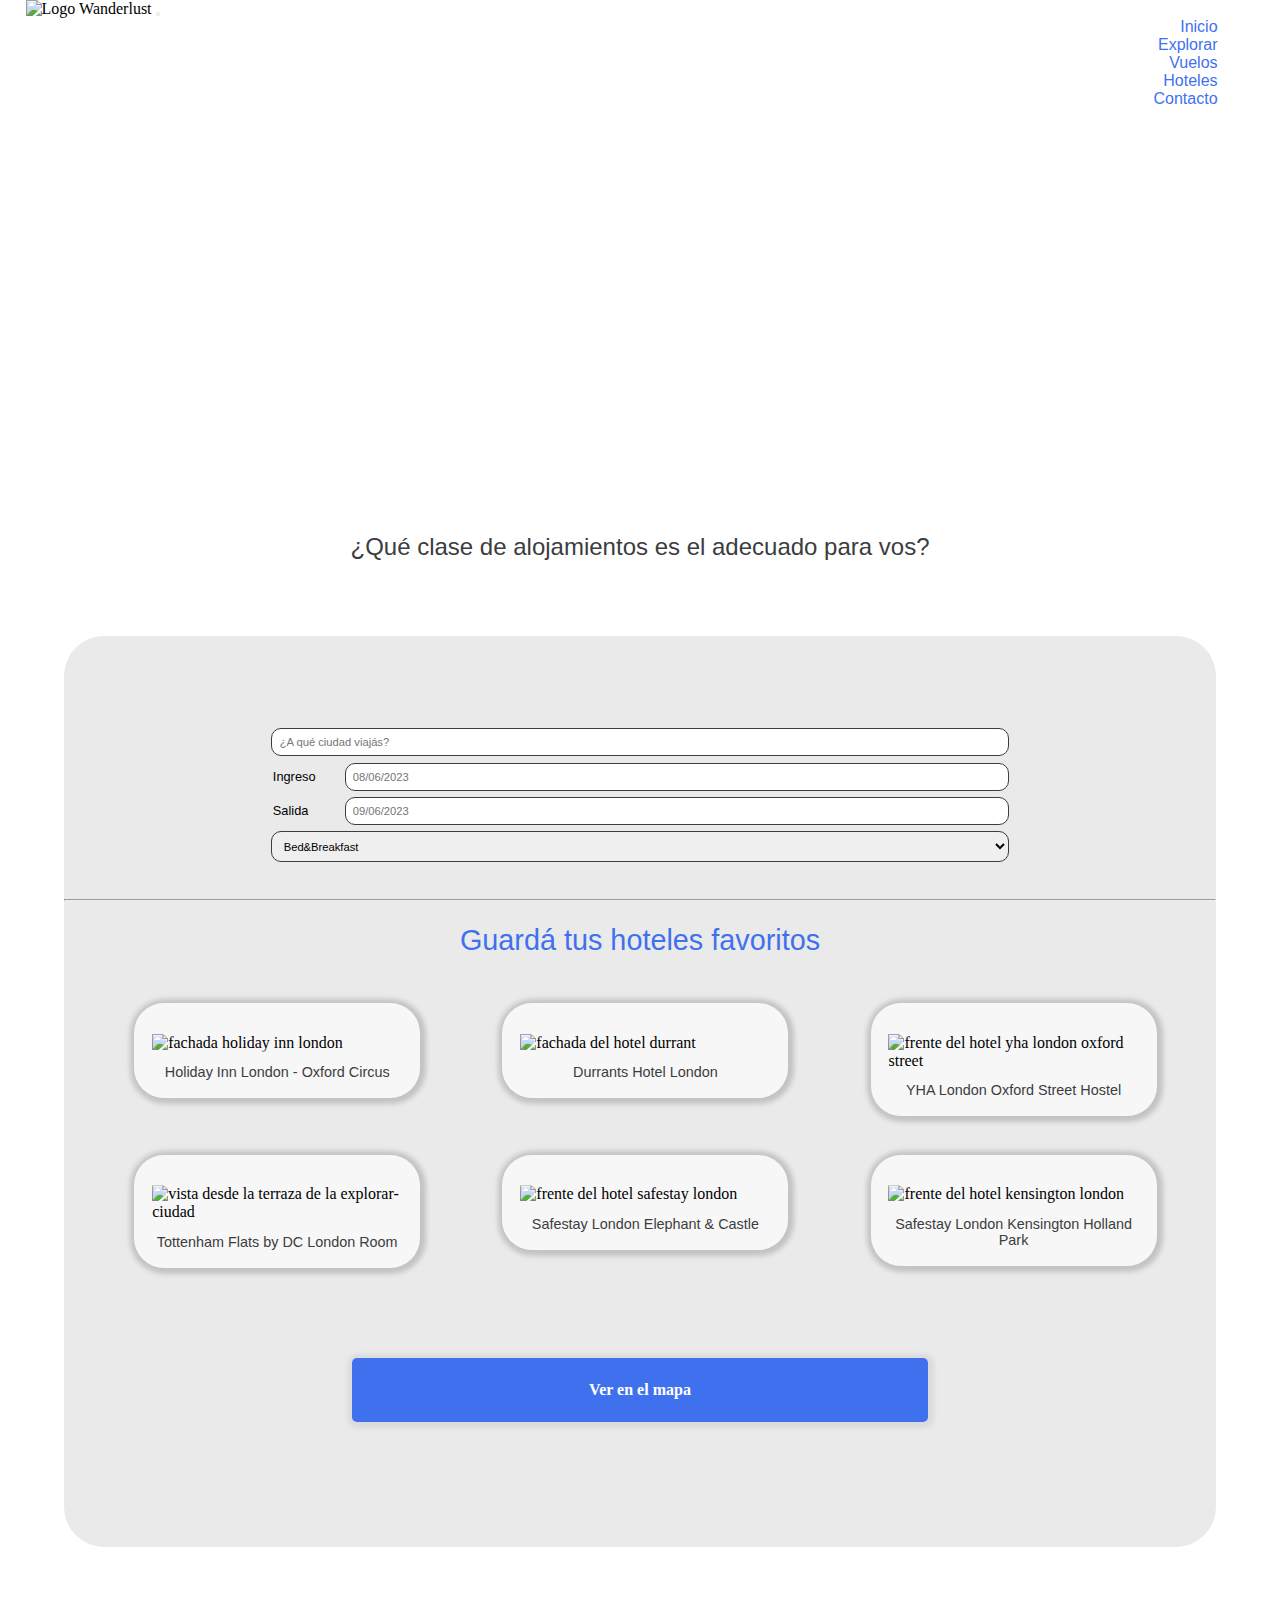
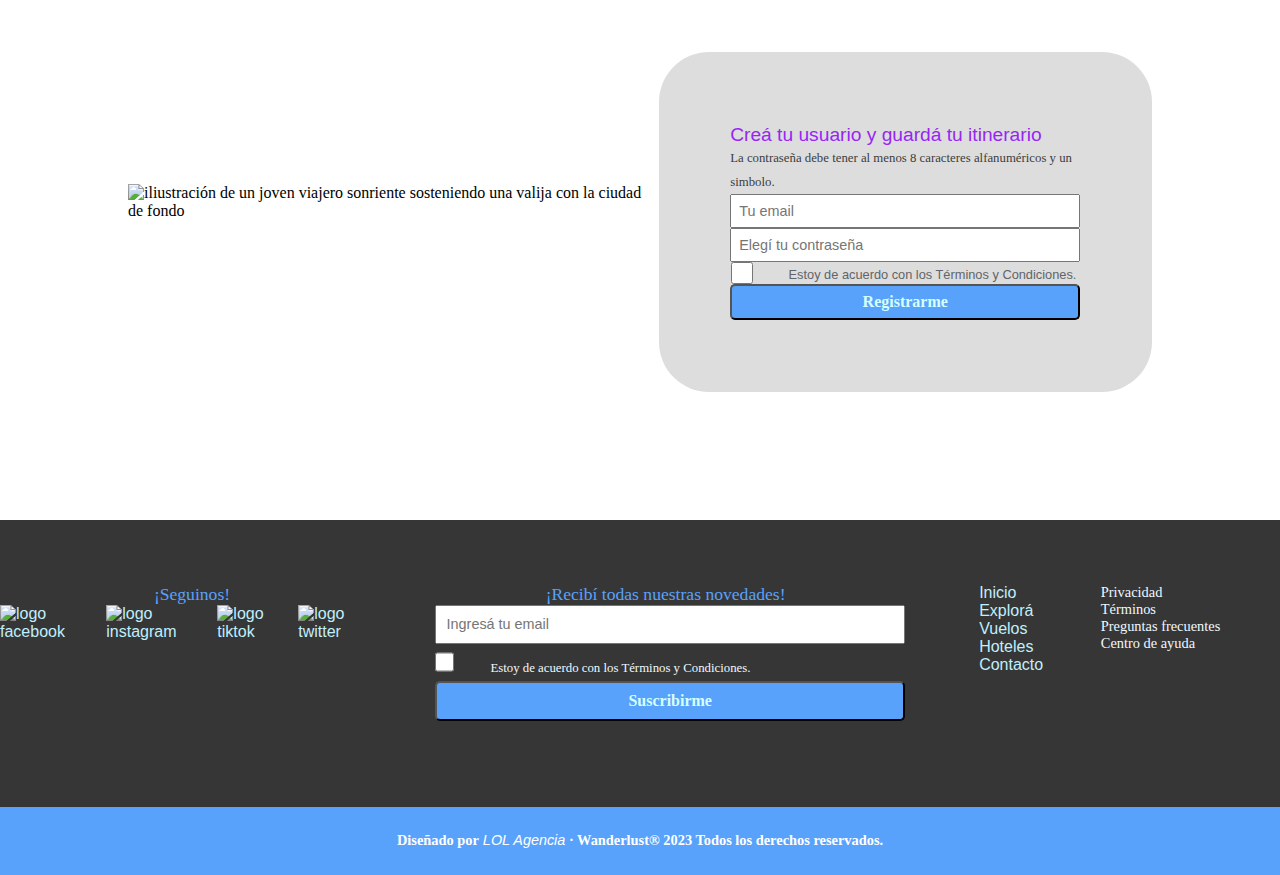
==== commit eab25a7e: "Corrección en el footer de las secciones Hoteles y Explorar" ====
--- a/pages/hoteles.html
+++ b/pages/hoteles.html
@@ -170,26 +170,25 @@
 
     <footer>
         <div class="footer">
-            <div class="footer">
-                <div class="footer__rrss">
-                    <h3 class="footer__titulos">¡Seguinos!</h3>
-    
-                    <ul class="footer__iconos-rrss">
-                        <li><a href="https://www.facebook.com" target="blank">
-                                <img src="../img/fb.png" alt="logo facebook">
-                            </a></li>
-                        <li><a href="https://www.instagram.com" target="blank">
-                                <img src="../img/inst.png" alt="logo instagram">
-                            </a></li>
-                        <li><a href="https://www.tiktok.com" target="blank">
-                                <img src="../img/tik.png" alt="logo tiktok">
-                            </a></li>
-                        <li><a href="https://www.twitter.com" target="blank">
-                                <img src="../img/tw.png" alt="logo twitter">
-                            </a></li>
-                    </ul>
-    
-                </div>
+            <div class="footer__rrss">
+                <h3 class="footer__titulos">¡Seguinos!</h3>
+
+                <ul class="footer__iconos-rrss">
+                    <li><a href="https://www.facebook.com" target="blank">
+                            <img src="../img/fb.png" alt="logo facebook">
+                        </a></li>
+                    <li><a href="https://www.instagram.com" target="blank">
+                            <img src="../img/inst.png" alt="logo instagram">
+                        </a></li>
+                    <li><a href="https://www.tiktok.com" target="blank">
+                            <img src="../img/tik.png" alt="logo tiktok">
+                        </a></li>
+                    <li><a href="https://www.twitter.com" target="blank">
+                            <img src="../img/tw.png" alt="logo twitter">
+                        </a></li>
+                </ul>
+
+            </div>
 
             <div class="footer__suscriptores">
                 <h3 class="footer__titulos">¡Recibí todas nuestras novedades!</h3>
@@ -206,13 +205,14 @@
                 <nav>
                     <ul class="footer__index__menu">
                         <li><a href="../index.html">Inicio</a></li>
-                        <li> <a href="./filtros.html">Explorá</a></li>
+                        <li> <a href="./explorar.html">Explorá</a></li>
                         <li><a href="./vuelos.html">Vuelos </a></li>
                         <li><a href="./hoteles.html">Hoteles </a></li>
                         <li><a href="./contacto.html">Contacto </a></li>
                     </ul>
                 </nav>
             </div>
+
             <div>
                 <nav>
                     <ul class="footer__terms">
@@ -226,7 +226,8 @@
         </div>
 
         <div class="footer__siteinfo">
-            <p>Diseñado por<a href="https://www.agencialol.com.ar"> LOL Agencia</a> · Wanderlust® 2023 Todos los derechos
+            <p>Diseñado por<a href="https://www.agencialol.com.ar"> LOL Agencia</a> · Wanderlust® 2023 Todos los
+                derechos
                 reservados.</p>
         </div>
     </footer>
